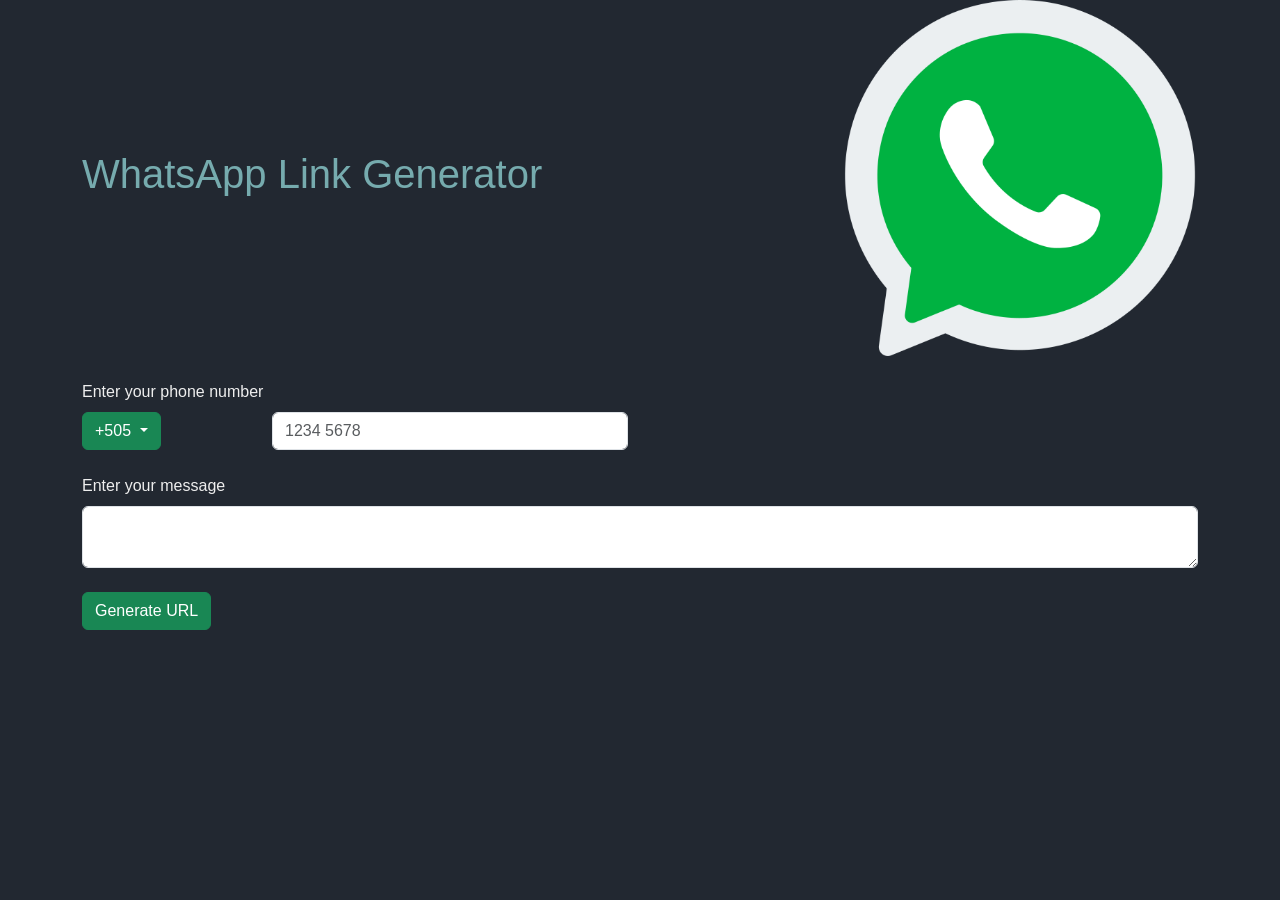
==== index.html @ 5546460e "First commit. Basic functionality added." ====
<!DOCTYPE html>
<html lang="en">

<head>
    <title>WhatsApp Link Generator</title>

    <meta name="viewport" content="width=device-width, initial-scale=1">
    <meta charset="utf-8">

    <link href="https://cdn.jsdelivr.net/npm/bootstrap@5.3.3/dist/css/bootstrap.min.css" rel="stylesheet"
        integrity="sha384-QWTKZyjpPEjISv5WaRU9OFeRpok6YctnYmDr5pNlyT2bRjXh0JMhjY6hW+ALEwIH" crossorigin="anonymous">
    <link rel="stylesheet" type="text/css" href="style.css">
</head>

<body>
    <div class="container">
        <div class="row align-items-center">
            <div class="col">
                <h1>WhatsApp Link Generator</h1>
            </div>
            <div class="col-4">
                <img src="./assets/whatsapp_logo.png" alt="WhatsApp Logo" class="img-fluid">
            </div>
        </div>
        <br>
        <div>
            <form id='form-generate-url'>
                <label for="input-phone-number" class="form-label">Enter your phone number</label>
                <br>
                <div class="row">
                    <div class="col-2">
                        <div class="dropdown">
                            <button id="dropdown-country-code" class="btn btn-success dropdown-toggle" type="button"
                                data-bs-toggle="dropdown" aria-expanded="false">
                                +505
                            </button>
                            <ul id="list-country-codes" class="dropdown-menu"></ul>
                        </div>
                    </div>
                    <div class="col-4">
                        <input id="input-phone-number" class="form-control" type="tel" placeholder="1234 5678"></input>
                    </div>
                </div>
                <br>
                <label for="input-message" class="form-label">Enter your message</label>
                <div class="row">
                    <div class="col">
                        <textarea id="input-message" class="form-control"></textarea>
                    </div>
                </div>
                <br>
                <input id="btn-generate-url" class="btn btn-success" type="submit" value="Generate URL"></input>
            </form>
            <br>
            <div id="error-message" class="alert alert-danger" role="alert">
                <h5>Error</h5>
                <p id="error-message-text"></p>
            </div>
            <div id="result-url" class="alert alert-success" role="alert">
                <h5>Generated URL</h5>
                <div class="container">
                    <div class="row">
                        <div class="col">
                            <a id="generated-url" href="#" target="_blank"></a>
                        </div>
                        <div class="col-2">
                            <button id="btn-copy-url" class="btn btn-success"><img src="assets/copy_icon.svg"
                                    alt="Copy" /> Copy</button>
                        </div>
                    </div>
                </div>
            </div>
            <br>
            <br>
        </div>
    </div>

    <script src="https://cdn.jsdelivr.net/npm/bootstrap@5.3.3/dist/js/bootstrap.bundle.min.js"
        integrity="sha384-YvpcrYf0tY3lHB60NNkmXc5s9fDVZLESaAA55NDzOxhy9GkcIdslK1eN7N6jIeHz"
        crossorigin="anonymous"></script>
    <script src="main.js"></script>
</body>

</html>
---- style.css ----
body {
    background-color: #222831;
    color: #EEEEEE;
    font-family: sans-serif;
}

h1 {
    color: #76ABAE;
}

textarea {
    resize: vertical;
}

#list-country-codes {
    max-height: 300px;
    overflow-y: scroll;
}

#error-message, #result-url {
    display: none;
}
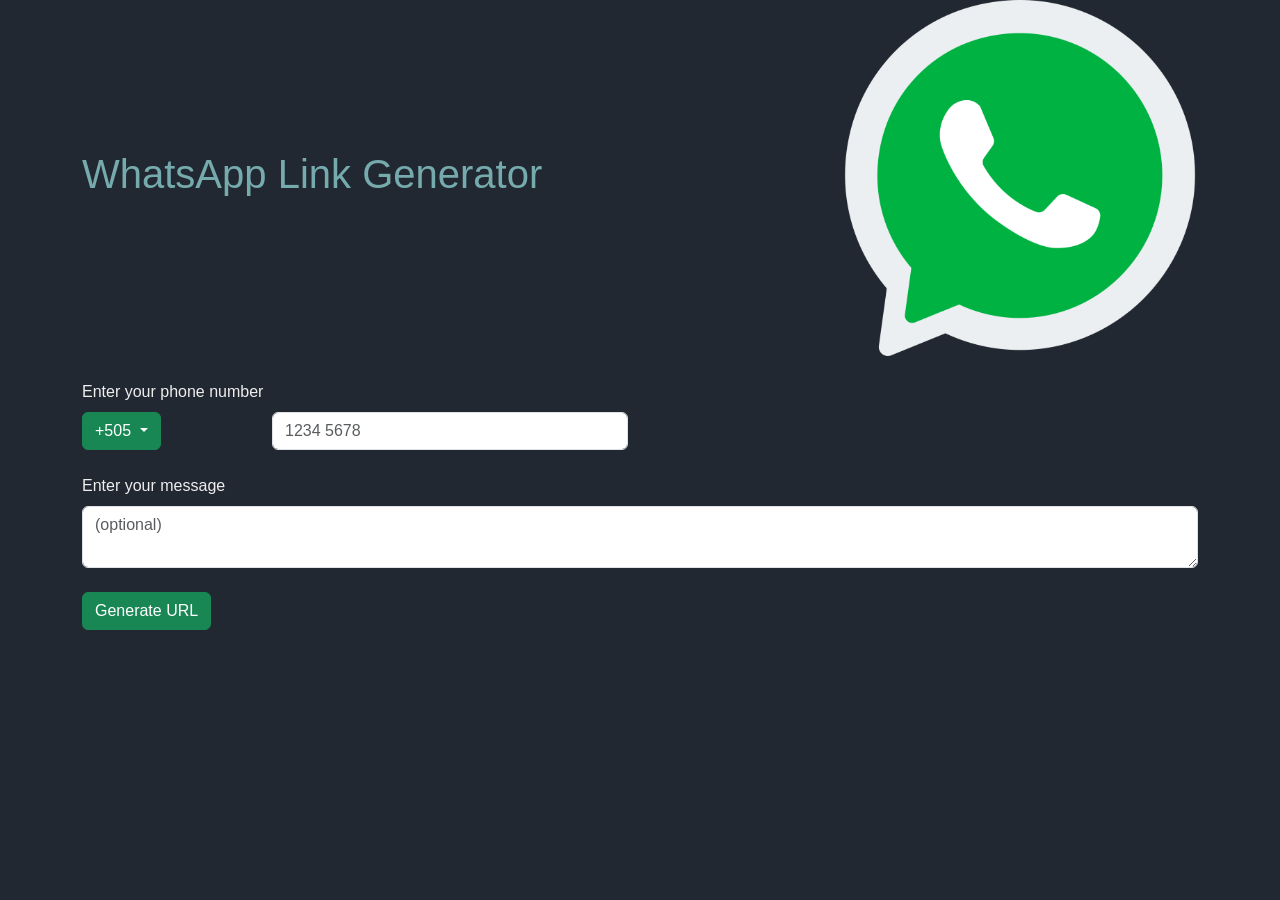
==== commit 032e7c9c: "feat: Added country code to URL" ====
--- a/index.html
+++ b/index.html
@@ -45,7 +45,7 @@
                 <label for="input-message" class="form-label">Enter your message</label>
                 <div class="row">
                     <div class="col">
-                        <textarea id="input-message" class="form-control"></textarea>
+                        <textarea id="input-message" class="form-control" placeholder="(optional)"></textarea>
                     </div>
                 </div>
                 <br>
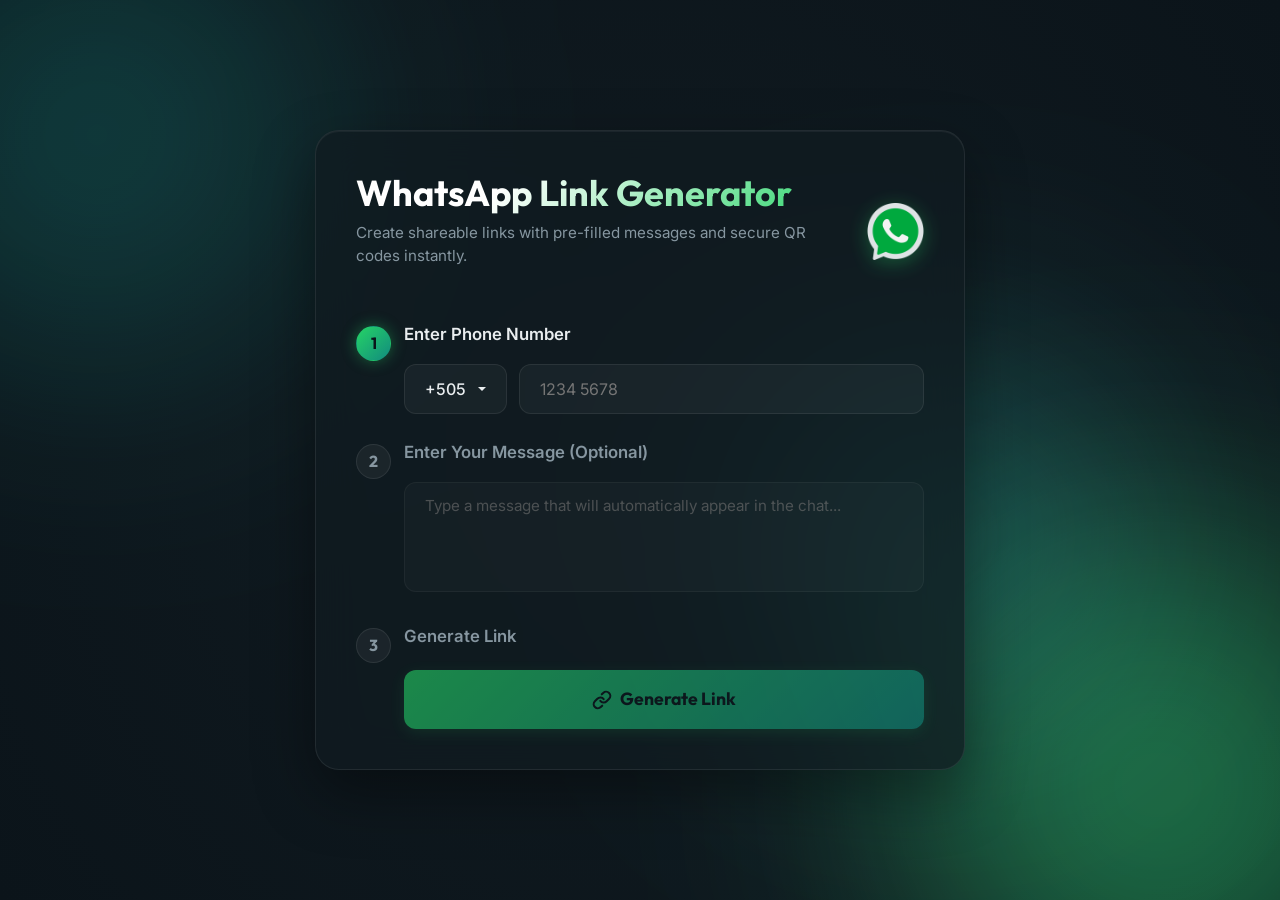
==== commit c1d6abd7: "feat: modernize UI with a step-based layout, animated background, and QR code generation functionali" ====
--- a/index.html
+++ b/index.html
@@ -6,6 +6,7 @@
 
     <meta name="viewport" content="width=device-width, initial-scale=1">
     <meta charset="utf-8">
+    <meta name="description" content="Generate short, shareable WhatsApp links instantly with prefilled custom messages and QR codes.">
 
     <link href="https://cdn.jsdelivr.net/npm/bootstrap@5.3.3/dist/css/bootstrap.min.css" rel="stylesheet"
         integrity="sha384-QWTKZyjpPEjISv5WaRU9OFeRpok6YctnYmDr5pNlyT2bRjXh0JMhjY6hW+ALEwIH" crossorigin="anonymous">
@@ -13,67 +14,121 @@
 </head>
 
 <body>
-    <div class="container">
-        <div class="row align-items-center">
-            <div class="col">
-                <h1>WhatsApp Link Generator</h1>
+    <!-- Animated Blurred Background -->
+    <div class="bg-animation">
+        <div class="blob blob-1"></div>
+        <div class="blob blob-2"></div>
+        <div class="blob blob-3"></div>
+    </div>
+
+    <!-- Main Container Card -->
+    <main class="glass-card">
+        <header class="text-center text-sm-start d-flex flex-column flex-sm-row align-items-center gap-3 mb-4">
+            <div class="flex-grow-1">
+                <h1 class="app-title">WhatsApp Link Generator</h1>
+                <p class="app-subtitle">Create shareable links with pre-filled messages and secure QR codes instantly.</p>
             </div>
-            <div class="col-4">
-                <img src="./assets/whatsapp_logo.png" alt="WhatsApp Logo" class="img-fluid">
+            <div class="logo-wrapper" style="width: 65px; height: 65px; opacity: 0.95;">
+                <img src="./assets/whatsapp_logo.png" alt="WhatsApp" class="img-fluid" style="filter: drop-shadow(0 4px 10px rgba(37, 211, 102, 0.35));">
             </div>
-        </div>
-        <br>
-        <div>
-            <form id='form-generate-url'>
-                <label for="input-phone-number" class="form-label">Enter your phone number</label>
-                <br>
-                <div class="row">
-                    <div class="col-2">
+        </header>
+
+        <form id="form-generate-url" class="stepper-container" autocomplete="off">
+            <!-- STEP 1: Phone Number -->
+            <section class="step-card active" id="step-card-phone">
+                <div class="step-badge">1</div>
+                <div class="step-header">
+                    <h2 class="step-title">Enter Phone Number</h2>
+                </div>
+                <div class="step-content">
+                    <div class="custom-input-group">
                         <div class="dropdown">
-                            <button id="dropdown-country-code" class="btn btn-success dropdown-toggle" type="button"
-                                data-bs-toggle="dropdown" aria-expanded="false">
+                            <button id="dropdown-country-code" class="dropdown-country-btn dropdown-toggle" type="button"
+                                data-bs-toggle="dropdown" aria-expanded="false" data-bs-auto-close="outside">
                                 +505
                             </button>
-                            <ul id="list-country-codes" class="dropdown-menu"></ul>
+                            <div class="dropdown-menu dropdown-menu-custom">
+                                <div class="dropdown-search-wrapper">
+                                    <input type="text" id="search-country-code" class="dropdown-search-input" placeholder="Search country or code..." autofocus>
+                                </div>
+                                <div id="list-country-codes">
+                                    <!-- Dynamic country items injected here -->
+                                </div>
+                            </div>
                         </div>
-                    </div>
-                    <div class="col-4">
-                        <input id="input-phone-number" class="form-control" type="tel" placeholder="1234 5678"></input>
+                        <input id="input-phone-number" class="phone-control-input" type="tel" placeholder="1234 5678" required></input>
                     </div>
                 </div>
-                <br>
-                <label for="input-message" class="form-label">Enter your message</label>
-                <div class="row">
-                    <div class="col">
-                        <textarea id="input-message" class="form-control" placeholder="(optional)"></textarea>
+            </section>
+
+            <!-- STEP 2: Custom Message -->
+            <section class="step-card" id="step-card-message">
+                <div class="step-badge">2</div>
+                <div class="step-header">
+                    <h2 class="step-title">Enter Your Message (Optional)</h2>
+                </div>
+                <div class="step-content">
+                    <textarea id="input-message" class="message-control-textarea" placeholder="Type a message that will automatically appear in the chat..."></textarea>
+                </div>
+            </section>
+
+            <!-- STEP 3: Generate URL -->
+            <section class="step-card" id="step-card-generate">
+                <div class="step-badge">3</div>
+                <div class="step-header">
+                    <h2 class="step-title">Generate Link</h2>
+                </div>
+                <div class="step-content pt-1">
+                    <button id="btn-generate-url" class="btn-generate" type="submit">
+                        <svg width="20" height="20" viewBox="0 0 24 24" fill="none" stroke="currentColor" stroke-width="2.5" stroke-linecap="round" stroke-linejoin="round"><path d="M10 13a5 5 0 0 0 7.54.54l3-3a5 5 0 0 0-7.07-7.07l-1.72 1.71"></path><path d="M14 11a5 5 0 0 0-7.54-.54l-3 3a5 5 0 0 0 7.07 7.07l1.71-1.71"></path></svg>
+                        Generate Link
+                    </button>
+                </div>
+            </section>
+
+            <!-- Error Dialog box -->
+            <div id="error-message" class="error-alert-box" role="alert">
+                <div class="error-alert-title">
+                    <svg width="18" height="18" viewBox="0 0 24 24" fill="none" stroke="currentColor" stroke-width="2.5" stroke-linecap="round" stroke-linejoin="round"><circle cx="12" cy="12" r="10"></circle><line x1="12" y1="8" x2="12" y2="12"></line><line x1="12" y1="16" x2="12.01" y2="16"></line></svg>
+                    Error
+                </div>
+                <p id="error-message-text" class="m-0"></p>
+            </div>
+
+            <!-- STEP 4: Dynamic Results Screen -->
+            <section id="result-url" class="result-section">
+                <div class="result-card-header">
+                    <svg width="22" height="22" viewBox="0 0 24 24" fill="none" stroke="var(--wa-green)" stroke-width="2.5" stroke-linecap="round" stroke-linejoin="round"><path d="M22 11.08V12a10 10 0 1 1-5.93-9.14"></path><polyline points="22 4 12 14.01 9 11.01"></polyline></svg>
+                    <h2 class="result-title">Generated WhatsApp Link</h2>
+                </div>
+                
+                <div class="result-link-box">
+                    <a id="generated-url" class="result-link-display" href="#" target="_blank"></a>
+                    <button type="button" id="btn-copy-url" class="btn-action-copy">
+                        <svg width="15" height="15" viewBox="0 0 24 24" fill="none" stroke="currentColor" stroke-width="2.5" stroke-linecap="round" stroke-linejoin="round"><rect x="9" y="9" width="13" height="13" rx="2" ry="2"></rect><path d="M5 15H4a2 2 0 0 1-2-2V4a2 2 0 0 1 2-2h9a2 2 0 0 1 2 2v1"></path></svg>
+                        Copy
+                    </button>
+                </div>
+
+                <div class="result-actions-grid">
+                    <div class="result-main-actions">
+                        <a id="btn-test-url" href="#" target="_blank" class="btn-action-secondary">
+                            <svg width="18" height="18" viewBox="0 0 24 24" fill="none" stroke="currentColor" stroke-width="2" stroke-linecap="round" stroke-linejoin="round"><path d="M18 13v6a2 2 0 0 1-2 2H5a2 2 0 0 1-2-2V8a2 2 0 0 1 2-2h6"></path><polyline points="15 3 21 3 21 9"></polyline><line x1="10" y1="14" x2="21" y2="3"></line></svg>
+                            Open in WhatsApp
+                        </a>
+                    </div>
+                    
+                    <div class="qr-container">
+                        <img id="qr-code-img" class="qr-code-img" src="" alt="QR Code Link">
+                        <button type="button" id="btn-download-qr" class="btn-download-qr">
+                            <svg width="14" height="14" viewBox="0 0 24 24" fill="none" stroke="currentColor" stroke-width="2.5" stroke-linecap="round" stroke-linejoin="round"><path d="M21 15v4a2 2 0 0 1-2 2H5a2 2 0 0 1-2-2v-4"></path><polyline points="7 10 12 15 17 10"></polyline><line x1="12" y1="15" x2="12" y2="3"></line></svg>
+                            Download QR
+                        </button>
                     </div>
                 </div>
-                <br>
-                <input id="btn-generate-url" class="btn btn-success" type="submit" value="Generate URL"></input>
-            </form>
-            <br>
-            <div id="error-message" class="alert alert-danger" role="alert">
-                <h5>Error</h5>
-                <p id="error-message-text"></p>
-            </div>
-            <div id="result-url" class="alert alert-success" role="alert">
-                <h5>Generated URL</h5>
-                <div class="container">
-                    <div class="row">
-                        <div class="col">
-                            <a id="generated-url" href="#" target="_blank"></a>
-                        </div>
-                        <div class="col-2">
-                            <button id="btn-copy-url" class="btn btn-success"><img src="assets/copy_icon.svg"
-                                    alt="Copy" /> Copy</button>
-                        </div>
-                    </div>
-                </div>
-            </div>
-            <br>
-            <br>
-        </div>
-    </div>
+            </section>
+        </form>
+    </main>
 
     <script src="https://cdn.jsdelivr.net/npm/bootstrap@5.3.3/dist/js/bootstrap.bundle.min.js"
         integrity="sha384-YvpcrYf0tY3lHB60NNkmXc5s9fDVZLESaAA55NDzOxhy9GkcIdslK1eN7N6jIeHz"
--- a/style.css
+++ b/style.css
@@ -1,22 +1,563 @@
+@import url('https://fonts.googleapis.com/css2?family=Inter:wght@300;400;500;600;700&family=Outfit:wght@400;600;700;800&display=swap');
+
+:root {
+    --bg-dark: #0c1317;
+    --card-bg: rgba(17, 27, 33, 0.75);
+    --card-border: rgba(255, 255, 255, 0.08);
+    --wa-green: #25d366;
+    --wa-teal: #075e54;
+    --wa-light-teal: #128c7e;
+    --accent-blue: #34b7f1;
+    --text-primary: #e9edef;
+    --text-secondary: #8696a0;
+    --text-muted: #667781;
+    --radius-xl: 24px;
+    --radius-lg: 16px;
+    --radius-md: 12px;
+    --shadow-soft: 0 12px 24px rgba(0, 0, 0, 0.25);
+    --shadow-glow: 0 0 20px rgba(37, 211, 102, 0.15);
+    --transition-smooth: all 0.3s cubic-bezier(0.4, 0, 0.2, 1);
+}
+
+* {
+    box-sizing: border-box;
+    margin: 0;
+    padding: 0;
+}
+
 body {
-    background-color: #222831;
-    color: #EEEEEE;
-    font-family: sans-serif;
-}
-
-h1 {
-    color: #76ABAE;
-}
-
-textarea {
-    resize: vertical;
-}
-
-#list-country-codes {
+    background-color: var(--bg-dark);
+    color: var(--text-primary);
+    font-family: 'Inter', sans-serif;
+    min-height: 100vh;
+    display: flex;
+    align-items: center;
+    justify-content: center;
+    overflow-x: hidden;
+    position: relative;
+    padding: 2rem 1rem;
+}
+
+/* --- Animated Background Blobs --- */
+.bg-animation {
+    position: fixed;
+    top: 0;
+    left: 0;
+    width: 100vw;
+    height: 100vh;
+    z-index: -1;
+    overflow: hidden;
+    pointer-events: none;
+    background: radial-gradient(circle at 50% 50%, #111b21 0%, #0b141a 100%);
+}
+
+.blob {
+    position: absolute;
+    border-radius: 50%;
+    filter: blur(120px);
+    opacity: 0.45;
+    mix-blend-mode: screen;
+    animation: moveBlob 25s infinite alternate ease-in-out;
+}
+
+.blob-1 {
+    width: 450px;
+    height: 450px;
+    background: var(--wa-teal);
+    top: -10%;
+    left: -10%;
+    animation-duration: 20s;
+}
+
+.blob-2 {
+    width: 500px;
+    height: 500px;
+    background: var(--wa-green);
+    bottom: -15%;
+    right: -10%;
+    animation-duration: 28s;
+}
+
+.blob-3 {
+    width: 350px;
+    height: 350px;
+    background: var(--wa-light-teal);
+    top: 40%;
+    left: 60%;
+    animation-duration: 22s;
+}
+
+@keyframes moveBlob {
+    0% {
+        transform: translate(0, 0) scale(1) rotate(0deg);
+    }
+    33% {
+        transform: translate(100px, 80px) scale(1.15) rotate(120deg);
+    }
+    66% {
+        transform: translate(-50px, 120px) scale(0.9) rotate(240deg);
+    }
+    100% {
+        transform: translate(20px, -40px) scale(1.05) rotate(360deg);
+    }
+}
+
+/* --- Glassmorphism Main Card --- */
+.glass-card {
+    background: var(--card-bg);
+    border: 1px solid var(--card-border);
+    backdrop-filter: blur(20px);
+    -webkit-backdrop-filter: blur(20px);
+    border-radius: var(--radius-xl);
+    padding: 2.5rem;
+    width: 100%;
+    max-width: 650px;
+    box-shadow: 0 24px 60px rgba(0, 0, 0, 0.4), inset 0 1px 0 rgba(255, 255, 255, 0.05);
+    z-index: 10;
+}
+
+.app-title {
+    font-family: 'Outfit', sans-serif;
+    font-weight: 700;
+    font-size: 2.25rem;
+    background: linear-gradient(135deg, #ffffff 30%, var(--wa-green) 100%);
+    -webkit-background-clip: text;
+    -webkit-text-fill-color: transparent;
+    margin-bottom: 0.5rem;
+}
+
+.app-subtitle {
+    color: var(--text-secondary);
+    font-size: 0.95rem;
+    margin-bottom: 2rem;
+    line-height: 1.5;
+}
+
+/* --- Stepper Flow --- */
+.stepper-container {
+    display: flex;
+    flex-direction: column;
+    gap: 1.75rem;
+}
+
+.step-card {
+    position: relative;
+    padding-left: 3rem;
+    transition: var(--transition-smooth);
+}
+
+.step-header {
+    display: flex;
+    align-items: center;
+    margin-bottom: 0.75rem;
+}
+
+.step-badge {
+    position: absolute;
+    left: 0;
+    top: 0.1rem;
+    width: 2.2rem;
+    height: 2.2rem;
+    border-radius: 50%;
+    background: rgba(255, 255, 255, 0.05);
+    border: 1px solid var(--card-border);
+    color: var(--text-secondary);
+    display: flex;
+    align-items: center;
+    justify-content: center;
+    font-weight: 700;
+    font-family: 'Outfit', sans-serif;
+    font-size: 1rem;
+    transition: var(--transition-smooth);
+}
+
+.step-card.active .step-badge {
+    background: linear-gradient(135deg, var(--wa-green) 0%, var(--wa-light-teal) 100%);
+    border-color: transparent;
+    color: #0b141a;
+    box-shadow: 0 0 15px rgba(37, 211, 102, 0.4);
+}
+
+.step-title {
+    font-size: 1.05rem;
+    font-weight: 600;
+    color: var(--text-secondary);
+    transition: var(--transition-smooth);
+}
+
+.step-card.active .step-title {
+    color: var(--text-primary);
+}
+
+.step-content {
+    opacity: 0.6;
+    transition: var(--transition-smooth);
+}
+
+.step-card.active .step-content {
+    opacity: 1;
+}
+
+/* --- Custom Inputs & Controls --- */
+.custom-input-group {
+    display: flex;
+    gap: 0.75rem;
+}
+
+.dropdown-country-btn {
+    background: rgba(255, 255, 255, 0.04);
+    border: 1px solid var(--card-border);
+    color: var(--text-primary);
+    border-radius: var(--radius-md);
+    padding: 0.75rem 1.25rem;
+    font-weight: 500;
+    display: flex;
+    align-items: center;
+    gap: 0.5rem;
+    transition: var(--transition-smooth);
+}
+
+.dropdown-country-btn:hover, .dropdown-country-btn:focus {
+    background: rgba(255, 255, 255, 0.08);
+    border-color: rgba(255, 255, 255, 0.2);
+    color: var(--text-primary);
+}
+
+/* Search Box in Dropdown */
+.dropdown-search-wrapper {
+    padding: 0.75rem;
+    border-bottom: 1px solid var(--card-border);
+}
+
+.dropdown-search-input {
+    background: rgba(11, 20, 26, 0.7);
+    border: 1px solid var(--card-border);
+    color: var(--text-primary);
+    border-radius: 8px;
+    padding: 0.5rem 0.75rem;
+    font-size: 0.85rem;
+    width: 100%;
+}
+
+.dropdown-search-input:focus {
+    outline: none;
+    border-color: var(--wa-green);
+    background: rgba(11, 20, 26, 0.9);
+}
+
+.dropdown-menu-custom {
+    background: #111b21 !important;
+    border: 1px solid var(--card-border) !important;
+    border-radius: var(--radius-md) !important;
+    box-shadow: 0 10px 25px rgba(0,0,0,0.5);
     max-height: 300px;
-    overflow-y: scroll;
-}
-
-#error-message, #result-url {
+    overflow-y: auto;
+    width: 320px;
+}
+
+/* Dropdown list item style */
+.country-item {
+    display: flex;
+    align-items: center;
+    padding: 0.6rem 1rem;
+    color: var(--text-primary) !important;
+    cursor: pointer;
+    font-size: 0.9rem;
+    transition: background 0.2s ease;
+}
+
+.country-item:hover {
+    background: rgba(255, 255, 255, 0.05);
+}
+
+.country-code-val {
+    font-weight: 600;
+    color: var(--wa-green);
+    margin-right: 0.75rem;
+    min-width: 50px;
+}
+
+.country-name-val {
+    color: var(--text-secondary);
+    white-space: nowrap;
+    overflow: hidden;
+    text-overflow: ellipsis;
+}
+
+.phone-control-input {
+    flex: 1;
+    background: rgba(255, 255, 255, 0.04);
+    border: 1px solid var(--card-border);
+    color: var(--text-primary);
+    border-radius: var(--radius-md);
+    padding: 0.75rem 1.25rem;
+    font-size: 1rem;
+    transition: var(--transition-smooth);
+}
+
+.phone-control-input:focus {
+    outline: none;
+    background: rgba(255, 255, 255, 0.07);
+    border-color: var(--wa-green);
+    box-shadow: 0 0 10px rgba(37, 211, 102, 0.15);
+}
+
+.message-control-textarea {
+    width: 100%;
+    height: 110px;
+    background: rgba(255, 255, 255, 0.04);
+    border: 1px solid var(--card-border);
+    color: var(--text-primary);
+    border-radius: var(--radius-md);
+    padding: 0.75rem 1.25rem;
+    font-size: 0.95rem;
+    resize: none;
+    transition: var(--transition-smooth);
+}
+
+.message-control-textarea:focus {
+    outline: none;
+    background: rgba(255, 255, 255, 0.07);
+    border-color: var(--wa-green);
+    box-shadow: 0 0 10px rgba(37, 211, 102, 0.15);
+}
+
+/* Custom Scrollbar */
+.dropdown-menu-custom::-webkit-scrollbar {
+    width: 6px;
+}
+.dropdown-menu-custom::-webkit-scrollbar-track {
+    background: transparent;
+}
+.dropdown-menu-custom::-webkit-scrollbar-thumb {
+    background: rgba(255, 255, 255, 0.15);
+    border-radius: 3px;
+}
+.dropdown-menu-custom::-webkit-scrollbar-thumb:hover {
+    background: rgba(255, 255, 255, 0.3);
+}
+
+/* --- Generate Button --- */
+.btn-generate {
+    width: 100%;
+    background: linear-gradient(135deg, var(--wa-green) 0%, var(--wa-light-teal) 100%);
+    color: #0b141a;
+    font-weight: 700;
+    font-family: 'Outfit', sans-serif;
+    font-size: 1.1rem;
+    border: none;
+    border-radius: var(--radius-md);
+    padding: 1rem;
+    cursor: pointer;
+    transition: var(--transition-smooth);
+    box-shadow: 0 4px 15px rgba(37, 211, 102, 0.2);
+    display: flex;
+    align-items: center;
+    justify-content: center;
+    gap: 0.5rem;
+}
+
+.btn-generate:hover {
+    transform: translateY(-2px);
+    box-shadow: 0 8px 25px rgba(37, 211, 102, 0.35);
+    filter: brightness(1.05);
+}
+
+.btn-generate:active {
+    transform: translateY(1px);
+}
+
+/* --- Results / Error Sections --- */
+.result-section {
     display: none;
-}
+    background: rgba(255, 255, 255, 0.02);
+    border: 1px solid var(--card-border);
+    border-radius: var(--radius-lg);
+    padding: 1.5rem;
+    margin-top: 1.5rem;
+    animation: slideUp 0.4s cubic-bezier(0.4, 0, 0.2, 1) forwards;
+}
+
+.result-card-header {
+    display: flex;
+    align-items: center;
+    gap: 0.5rem;
+    margin-bottom: 1rem;
+}
+
+.result-title {
+    font-size: 1rem;
+    font-weight: 600;
+    color: var(--text-primary);
+}
+
+.result-link-box {
+    display: flex;
+    background: rgba(11, 20, 26, 0.8);
+    border: 1px solid var(--card-border);
+    border-radius: var(--radius-md);
+    overflow: hidden;
+    margin-bottom: 1.25rem;
+    align-items: center;
+    padding-right: 0.5rem;
+}
+
+.result-link-display {
+    flex: 1;
+    color: var(--wa-green);
+    padding: 0.8rem 1rem;
+    font-size: 0.9rem;
+    overflow-x: auto;
+    white-space: nowrap;
+    text-decoration: none;
+    font-weight: 500;
+}
+
+.result-link-display::-webkit-scrollbar {
+    height: 4px;
+}
+.result-link-display::-webkit-scrollbar-thumb {
+    background: rgba(255, 255, 255, 0.1);
+    border-radius: 2px;
+}
+
+.btn-action-copy {
+    background: var(--wa-green);
+    border: none;
+    color: #0b141a;
+    font-weight: 600;
+    font-size: 0.85rem;
+    padding: 0.5rem 1rem;
+    border-radius: 8px;
+    display: flex;
+    align-items: center;
+    gap: 0.35rem;
+    cursor: pointer;
+    transition: var(--transition-smooth);
+}
+
+.btn-action-copy:hover {
+    background: #3cf37e;
+    box-shadow: 0 0 10px rgba(37, 211, 102, 0.25);
+}
+
+.btn-action-copy.copied {
+    background: var(--accent-blue);
+    color: #0c1317;
+}
+
+/* Action Rows (Test Link & QR Code) */
+.result-actions-grid {
+    display: grid;
+    grid-template-columns: 1fr;
+    gap: 1.5rem;
+}
+
+@media (min-width: 500px) {
+    .result-actions-grid {
+        grid-template-columns: 1fr auto;
+    }
+}
+
+.qr-container {
+    background: #ffffff;
+    padding: 1rem;
+    border-radius: var(--radius-md);
+    display: flex;
+    flex-direction: column;
+    align-items: center;
+    gap: 0.75rem;
+    box-shadow: var(--shadow-soft);
+    align-self: center;
+}
+
+.qr-code-img {
+    width: 140px;
+    height: 140px;
+}
+
+.btn-download-qr {
+    background: rgba(11, 20, 26, 0.9);
+    color: var(--text-primary);
+    border: 1px solid var(--card-border);
+    font-size: 0.8rem;
+    padding: 0.4rem 0.8rem;
+    border-radius: 6px;
+    cursor: pointer;
+    width: 100%;
+    text-align: center;
+    font-weight: 500;
+    transition: var(--transition-smooth);
+    display: flex;
+    align-items: center;
+    justify-content: center;
+    gap: 0.3rem;
+}
+
+.btn-download-qr:hover {
+    background: #1f2c34;
+    border-color: var(--text-secondary);
+}
+
+.result-main-actions {
+    display: flex;
+    flex-direction: column;
+    justify-content: center;
+    gap: 0.75rem;
+}
+
+.btn-action-secondary {
+    background: rgba(255, 255, 255, 0.04);
+    border: 1px solid var(--card-border);
+    color: var(--text-primary);
+    border-radius: var(--radius-md);
+    padding: 0.8rem 1.25rem;
+    font-size: 0.95rem;
+    font-weight: 600;
+    cursor: pointer;
+    transition: var(--transition-smooth);
+    display: flex;
+    align-items: center;
+    justify-content: center;
+    gap: 0.5rem;
+    text-decoration: none;
+}
+
+.btn-action-secondary:hover {
+    background: rgba(255, 255, 255, 0.08);
+    border-color: rgba(255, 255, 255, 0.15);
+    color: var(--text-primary);
+}
+
+/* Error Alert Visuals */
+.error-alert-box {
+    display: none;
+    background: rgba(234, 84, 85, 0.1);
+    border: 1px solid rgba(234, 84, 85, 0.25);
+    border-radius: var(--radius-md);
+    padding: 1rem 1.25rem;
+    margin-top: 1.5rem;
+    color: #ff9f9f;
+    font-size: 0.9rem;
+    animation: slideUp 0.3s cubic-bezier(0.4, 0, 0.2, 1) forwards;
+}
+
+.error-alert-title {
+    font-weight: 600;
+    margin-bottom: 0.25rem;
+    color: #ea5455;
+    display: flex;
+    align-items: center;
+    gap: 0.4rem;
+}
+
+@keyframes slideUp {
+    from {
+        opacity: 0;
+        transform: translateY(15px);
+    }
+    to {
+        opacity: 1;
+        transform: translateY(0);
+    }
+}
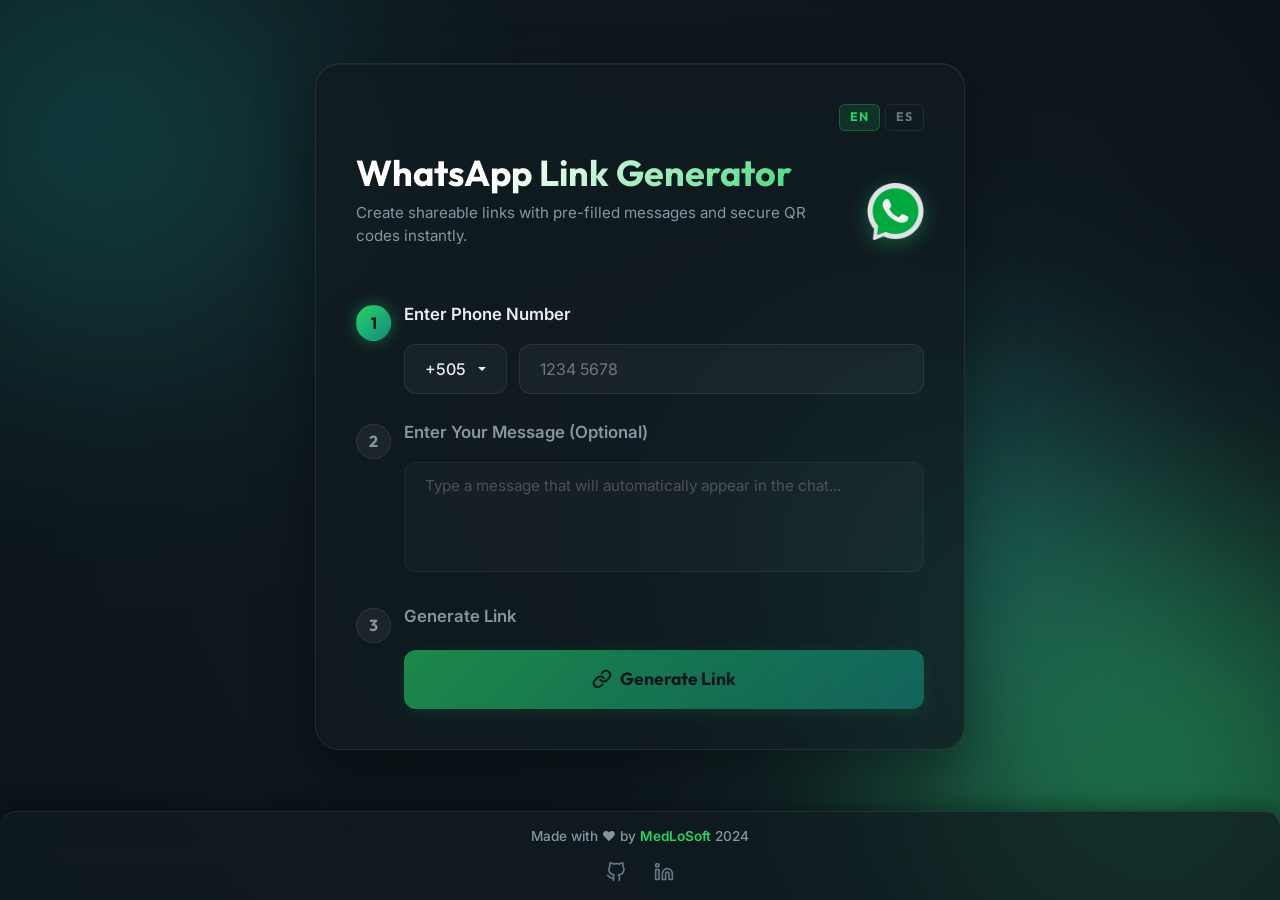
==== commit 2b39ee71: "feat: implement i18n support, add Spanish localization, and enhance UI layout with footer and mobile" ====
--- a/index.html
+++ b/index.html
@@ -2,11 +2,51 @@
 <html lang="en">
 
 <head>
-    <title>WhatsApp Link Generator</title>
+    <title>Free WhatsApp Link Generator with QR Code | MedLoSoft</title>
 
     <meta name="viewport" content="width=device-width, initial-scale=1">
     <meta charset="utf-8">
-    <meta name="description" content="Generate short, shareable WhatsApp links instantly with prefilled custom messages and QR codes.">
+    <meta name="description"
+        content="Generate free, custom, shareable WhatsApp chat links with prefilled messages and download custom QR codes instantly. Perfect tool for business & chat sharing.">
+    <meta name="keywords"
+        content="whatsapp, link, qr, generator, whatsapp link, wa.me link, chat link, whatsapp qr code, free whatsapp link generator, create whatsapp link">
+    <meta name="author" content="MedLoSoft">
+
+    <!-- Open Graph Metadata for Social Media -->
+    <meta property="og:title" content="Free WhatsApp Link & QR Code Generator">
+    <meta property="og:description"
+        content="Create short, shareable WhatsApp links with custom messages and QR codes instantly. Free to use with no ads.">
+    <meta property="og:type" content="website">
+    <meta property="og:image" content="./assets/whatsapp_logo.png">
+
+    <!-- Twitter Card Metadata -->
+    <meta name="twitter:card" content="summary">
+    <meta name="twitter:title" content="Free WhatsApp Link & QR Code Generator">
+    <meta name="twitter:description" content="Generate WhatsApp chat links and QR codes instantly.">
+
+    <!-- JSON-LD Structured Data Schema for SEO -->
+    <script type="application/ld+json">
+    {
+      "@context": "https://schema.org",
+      "@type": "WebApplication",
+      "name": "WhatsApp Link Generator",
+      "url": "https://romedlo.github.io/wa-link-generator/",
+      "description": "Generate free shareable WhatsApp chat links with custom prefilled messages and download QR codes.",
+      "applicationCategory": "UtilityApplication",
+      "operatingSystem": "All",
+      "browserRequirements": "Requires HTML5 compatible browser",
+      "author": {
+        "@type": "Organization",
+        "name": "MedLoSoft"
+      }
+    }
+    </script>
+
+    <!-- Canonical & Hreflang for multilingual SEO -->
+    <link rel="canonical" href="https://romedlo.github.io/wa-link-generator/">
+    <link rel="alternate" hreflang="en" href="https://romedlo.github.io/wa-link-generator/">
+    <link rel="alternate" hreflang="es" href="https://romedlo.github.io/wa-link-generator/es/">
+    <link rel="alternate" hreflang="x-default" href="https://romedlo.github.io/wa-link-generator/">
 
     <link href="https://cdn.jsdelivr.net/npm/bootstrap@5.3.3/dist/css/bootstrap.min.css" rel="stylesheet"
         integrity="sha384-QWTKZyjpPEjISv5WaRU9OFeRpok6YctnYmDr5pNlyT2bRjXh0JMhjY6hW+ALEwIH" crossorigin="anonymous">
@@ -23,13 +63,21 @@
 
     <!-- Main Container Card -->
     <main class="glass-card">
+        <!-- Language Switcher -->
+        <nav class="lang-switcher" aria-label="Language selector">
+            <span class="lang-btn lang-active" aria-current="true">EN</span>
+            <a href="./es/" class="lang-btn" hreflang="es" lang="es">ES</a>
+        </nav>
+
         <header class="text-center text-sm-start d-flex flex-column flex-sm-row align-items-center gap-3 mb-4">
             <div class="flex-grow-1">
                 <h1 class="app-title">WhatsApp Link Generator</h1>
-                <p class="app-subtitle">Create shareable links with pre-filled messages and secure QR codes instantly.</p>
+                <p class="app-subtitle">Create shareable links with pre-filled messages and secure QR codes
+                    instantly.</p>
             </div>
             <div class="logo-wrapper" style="width: 65px; height: 65px; opacity: 0.95;">
-                <img src="./assets/whatsapp_logo.png" alt="WhatsApp" class="img-fluid" style="filter: drop-shadow(0 4px 10px rgba(37, 211, 102, 0.35));">
+                <img src="./assets/whatsapp_logo.png" alt="WhatsApp" class="img-fluid"
+                    style="filter: drop-shadow(0 4px 10px rgba(37, 211, 102, 0.35));">
             </div>
         </header>
 
@@ -43,20 +91,23 @@
                 <div class="step-content">
                     <div class="custom-input-group">
                         <div class="dropdown">
-                            <button id="dropdown-country-code" class="dropdown-country-btn dropdown-toggle" type="button"
-                                data-bs-toggle="dropdown" aria-expanded="false" data-bs-auto-close="outside">
+                            <button id="dropdown-country-code" class="dropdown-country-btn dropdown-toggle"
+                                type="button" data-bs-toggle="dropdown" aria-expanded="false"
+                                data-bs-auto-close="outside">
                                 +505
                             </button>
                             <div class="dropdown-menu dropdown-menu-custom">
                                 <div class="dropdown-search-wrapper">
-                                    <input type="text" id="search-country-code" class="dropdown-search-input" placeholder="Search country or code..." autofocus>
+                                    <input type="text" id="search-country-code" class="dropdown-search-input"
+                                        placeholder="Search country or code..." autofocus>
                                 </div>
                                 <div id="list-country-codes">
                                     <!-- Dynamic country items injected here -->
                                 </div>
                             </div>
                         </div>
-                        <input id="input-phone-number" class="phone-control-input" type="tel" placeholder="1234 5678" required></input>
+                        <input id="input-phone-number" class="phone-control-input" type="tel" placeholder="1234 5678"
+                            required></input>
                     </div>
                 </div>
             </section>
@@ -68,7 +119,8 @@
                     <h2 class="step-title">Enter Your Message (Optional)</h2>
                 </div>
                 <div class="step-content">
-                    <textarea id="input-message" class="message-control-textarea" placeholder="Type a message that will automatically appear in the chat..."></textarea>
+                    <textarea id="input-message" class="message-control-textarea"
+                        placeholder="Type a message that will automatically appear in the chat..."></textarea>
                 </div>
             </section>
 
@@ -80,7 +132,11 @@
                 </div>
                 <div class="step-content pt-1">
                     <button id="btn-generate-url" class="btn-generate" type="submit">
-                        <svg width="20" height="20" viewBox="0 0 24 24" fill="none" stroke="currentColor" stroke-width="2.5" stroke-linecap="round" stroke-linejoin="round"><path d="M10 13a5 5 0 0 0 7.54.54l3-3a5 5 0 0 0-7.07-7.07l-1.72 1.71"></path><path d="M14 11a5 5 0 0 0-7.54-.54l-3 3a5 5 0 0 0 7.07 7.07l1.71-1.71"></path></svg>
+                        <svg width="20" height="20" viewBox="0 0 24 24" fill="none" stroke="currentColor"
+                            stroke-width="2.5" stroke-linecap="round" stroke-linejoin="round">
+                            <path d="M10 13a5 5 0 0 0 7.54.54l3-3a5 5 0 0 0-7.07-7.07l-1.72 1.71"></path>
+                            <path d="M14 11a5 5 0 0 0-7.54-.54l-3 3a5 5 0 0 0 7.07 7.07l1.71-1.71"></path>
+                        </svg>
                         Generate Link
                     </button>
                 </div>
@@ -89,7 +145,12 @@
             <!-- Error Dialog box -->
             <div id="error-message" class="error-alert-box" role="alert">
                 <div class="error-alert-title">
-                    <svg width="18" height="18" viewBox="0 0 24 24" fill="none" stroke="currentColor" stroke-width="2.5" stroke-linecap="round" stroke-linejoin="round"><circle cx="12" cy="12" r="10"></circle><line x1="12" y1="8" x2="12" y2="12"></line><line x1="12" y1="16" x2="12.01" y2="16"></line></svg>
+                    <svg width="18" height="18" viewBox="0 0 24 24" fill="none" stroke="currentColor" stroke-width="2.5"
+                        stroke-linecap="round" stroke-linejoin="round">
+                        <circle cx="12" cy="12" r="10"></circle>
+                        <line x1="12" y1="8" x2="12" y2="12"></line>
+                        <line x1="12" y1="16" x2="12.01" y2="16"></line>
+                    </svg>
                     Error
                 </div>
                 <p id="error-message-text" class="m-0"></p>
@@ -98,14 +159,22 @@
             <!-- STEP 4: Dynamic Results Screen -->
             <section id="result-url" class="result-section">
                 <div class="result-card-header">
-                    <svg width="22" height="22" viewBox="0 0 24 24" fill="none" stroke="var(--wa-green)" stroke-width="2.5" stroke-linecap="round" stroke-linejoin="round"><path d="M22 11.08V12a10 10 0 1 1-5.93-9.14"></path><polyline points="22 4 12 14.01 9 11.01"></polyline></svg>
+                    <svg width="22" height="22" viewBox="0 0 24 24" fill="none" stroke="var(--wa-green)"
+                        stroke-width="2.5" stroke-linecap="round" stroke-linejoin="round">
+                        <path d="M22 11.08V12a10 10 0 1 1-5.93-9.14"></path>
+                        <polyline points="22 4 12 14.01 9 11.01"></polyline>
+                    </svg>
                     <h2 class="result-title">Generated WhatsApp Link</h2>
                 </div>
-                
+
                 <div class="result-link-box">
                     <a id="generated-url" class="result-link-display" href="#" target="_blank"></a>
                     <button type="button" id="btn-copy-url" class="btn-action-copy">
-                        <svg width="15" height="15" viewBox="0 0 24 24" fill="none" stroke="currentColor" stroke-width="2.5" stroke-linecap="round" stroke-linejoin="round"><rect x="9" y="9" width="13" height="13" rx="2" ry="2"></rect><path d="M5 15H4a2 2 0 0 1-2-2V4a2 2 0 0 1 2-2h9a2 2 0 0 1 2 2v1"></path></svg>
+                        <svg width="15" height="15" viewBox="0 0 24 24" fill="none" stroke="currentColor"
+                            stroke-width="2.5" stroke-linecap="round" stroke-linejoin="round">
+                            <rect x="9" y="9" width="13" height="13" rx="2" ry="2"></rect>
+                            <path d="M5 15H4a2 2 0 0 1-2-2V4a2 2 0 0 1 2-2h9a2 2 0 0 1 2 2v1"></path>
+                        </svg>
                         Copy
                     </button>
                 </div>
@@ -113,15 +182,25 @@
                 <div class="result-actions-grid">
                     <div class="result-main-actions">
                         <a id="btn-test-url" href="#" target="_blank" class="btn-action-secondary">
-                            <svg width="18" height="18" viewBox="0 0 24 24" fill="none" stroke="currentColor" stroke-width="2" stroke-linecap="round" stroke-linejoin="round"><path d="M18 13v6a2 2 0 0 1-2 2H5a2 2 0 0 1-2-2V8a2 2 0 0 1 2-2h6"></path><polyline points="15 3 21 3 21 9"></polyline><line x1="10" y1="14" x2="21" y2="3"></line></svg>
+                            <svg width="18" height="18" viewBox="0 0 24 24" fill="none" stroke="currentColor"
+                                stroke-width="2" stroke-linecap="round" stroke-linejoin="round">
+                                <path d="M18 13v6a2 2 0 0 1-2 2H5a2 2 0 0 1-2-2V8a2 2 0 0 1 2-2h6"></path>
+                                <polyline points="15 3 21 3 21 9"></polyline>
+                                <line x1="10" y1="14" x2="21" y2="3"></line>
+                            </svg>
                             Open in WhatsApp
                         </a>
                     </div>
-                    
+
                     <div class="qr-container">
                         <img id="qr-code-img" class="qr-code-img" src="" alt="QR Code Link">
                         <button type="button" id="btn-download-qr" class="btn-download-qr">
-                            <svg width="14" height="14" viewBox="0 0 24 24" fill="none" stroke="currentColor" stroke-width="2.5" stroke-linecap="round" stroke-linejoin="round"><path d="M21 15v4a2 2 0 0 1-2 2H5a2 2 0 0 1-2-2v-4"></path><polyline points="7 10 12 15 17 10"></polyline><line x1="12" y1="15" x2="12" y2="3"></line></svg>
+                            <svg width="14" height="14" viewBox="0 0 24 24" fill="none" stroke="currentColor"
+                                stroke-width="2.5" stroke-linecap="round" stroke-linejoin="round">
+                                <path d="M21 15v4a2 2 0 0 1-2 2H5a2 2 0 0 1-2-2v-4"></path>
+                                <polyline points="7 10 12 15 17 10"></polyline>
+                                <line x1="12" y1="15" x2="12" y2="3"></line>
+                            </svg>
                             Download QR
                         </button>
                     </div>
@@ -129,6 +208,30 @@
             </section>
         </form>
     </main>
+
+    <!-- App Footer -->
+    <footer class="app-footer">
+        <p class="mb-2">Made with ❤️ by <a href="#" target="_blank" class="footer-link">MedLoSoft</a> 2024</p>
+        <div class="footer-socials">
+            <a href="https://github.com/romedlo" target="_blank" class="social-icon" aria-label="GitHub">
+                <svg width="20" height="20" viewBox="0 0 24 24" fill="none" stroke="currentColor" stroke-width="2"
+                    stroke-linecap="round" stroke-linejoin="round">
+                    <path
+                        d="M9 19c-5 1.5-5-2.5-7-3m14 6v-3.87a3.37 3.37 0 0 0-.94-2.61c3.14-.35 6.44-1.54 6.44-7A5.44 5.44 0 0 0 20 4.77 5.07 5.07 0 0 0 19.91 1S18.73.65 16 2.48a13.38 13.38 0 0 0-7 0C6.27.65 5.09 1 5.09 1A5.07 5.07 0 0 0 5 4.77a5.44 5.44 0 0 0-1.5 3.78c0 5.42 3.3 6.61 6.44 7A3.37 3.37 0 0 0 9 18.13V22">
+                    </path>
+                </svg>
+            </a>
+            <a href="https://linkedin.com/in/robert-medlo" target="_blank" class="social-icon" aria-label="LinkedIn">
+                <svg width="20" height="20" viewBox="0 0 24 24" fill="none" stroke="currentColor" stroke-width="2"
+                    stroke-linecap="round" stroke-linejoin="round">
+                    <path d="M16 8a6 6 0 0 1 6 6v7h-4v-7a2 2 0 0 0-2-2 2 2 0 0 0-2 2v7h-4v-7a6 6 0 0 1 6-6z"></path>
+                    <rect x="2" y="9" width="4" height="12"></rect>
+                    <circle cx="4" cy="4" r="2"></circle>
+                </svg>
+            </a>
+        </div>
+    </footer>
+
 
     <script src="https://cdn.jsdelivr.net/npm/bootstrap@5.3.3/dist/js/bootstrap.bundle.min.js"
         integrity="sha384-YvpcrYf0tY3lHB60NNkmXc5s9fDVZLESaAA55NDzOxhy9GkcIdslK1eN7N6jIeHz"
--- a/style.css
+++ b/style.css
@@ -31,20 +31,23 @@
     font-family: 'Inter', sans-serif;
     min-height: 100vh;
     display: flex;
-    align-items: center;
-    justify-content: center;
+    flex-direction: column;
+    align-items: center;
+    justify-content: flex-start;
     overflow-x: hidden;
     position: relative;
-    padding: 2rem 1rem;
-}
+    padding: 2rem 1rem 0;
+}
+
 
 /* --- Animated Background Blobs --- */
 .bg-animation {
-    position: fixed;
+    position: absolute;
     top: 0;
     left: 0;
-    width: 100vw;
-    height: 100vh;
+    width: 100%;
+    height: 100%;
+    min-height: 100vh;
     z-index: -1;
     overflow: hidden;
     pointer-events: none;
@@ -91,12 +94,15 @@
     0% {
         transform: translate(0, 0) scale(1) rotate(0deg);
     }
+
     33% {
         transform: translate(100px, 80px) scale(1.15) rotate(120deg);
     }
+
     66% {
         transform: translate(-50px, 120px) scale(0.9) rotate(240deg);
     }
+
     100% {
         transform: translate(20px, -40px) scale(1.05) rotate(360deg);
     }
@@ -114,6 +120,7 @@
     max-width: 650px;
     box-shadow: 0 24px 60px rgba(0, 0, 0, 0.4), inset 0 1px 0 rgba(255, 255, 255, 0.05);
     z-index: 10;
+    margin: auto 0;
 }
 
 .app-title {
@@ -217,7 +224,8 @@
     transition: var(--transition-smooth);
 }
 
-.dropdown-country-btn:hover, .dropdown-country-btn:focus {
+.dropdown-country-btn:hover,
+.dropdown-country-btn:focus {
     background: rgba(255, 255, 255, 0.08);
     border-color: rgba(255, 255, 255, 0.2);
     color: var(--text-primary);
@@ -249,7 +257,7 @@
     background: #111b21 !important;
     border: 1px solid var(--card-border) !important;
     border-radius: var(--radius-md) !important;
-    box-shadow: 0 10px 25px rgba(0,0,0,0.5);
+    box-shadow: 0 10px 25px rgba(0, 0, 0, 0.5);
     max-height: 300px;
     overflow-y: auto;
     width: 320px;
@@ -286,6 +294,7 @@
 
 .phone-control-input {
     flex: 1;
+    min-width: 0;
     background: rgba(255, 255, 255, 0.04);
     border: 1px solid var(--card-border);
     color: var(--text-primary);
@@ -326,13 +335,16 @@
 .dropdown-menu-custom::-webkit-scrollbar {
     width: 6px;
 }
+
 .dropdown-menu-custom::-webkit-scrollbar-track {
     background: transparent;
 }
+
 .dropdown-menu-custom::-webkit-scrollbar-thumb {
     background: rgba(255, 255, 255, 0.15);
     border-radius: 3px;
 }
+
 .dropdown-menu-custom::-webkit-scrollbar-thumb:hover {
     background: rgba(255, 255, 255, 0.3);
 }
@@ -416,6 +428,7 @@
 .result-link-display::-webkit-scrollbar {
     height: 4px;
 }
+
 .result-link-display::-webkit-scrollbar-thumb {
     background: rgba(255, 255, 255, 0.1);
     border-radius: 2px;
@@ -551,13 +564,205 @@
     gap: 0.4rem;
 }
 
+/* --- Language Switcher --- */
+.lang-switcher {
+    display: flex;
+    justify-content: flex-end;
+    gap: 0.3rem;
+    margin-bottom: 1.25rem;
+}
+
+.lang-btn {
+    padding: 0.2rem 0.65rem;
+    border-radius: 6px;
+    font-size: 0.78rem;
+    font-weight: 700;
+    font-family: 'Outfit', sans-serif;
+    color: var(--text-muted);
+    text-decoration: none;
+    border: 1px solid var(--card-border);
+    background: transparent;
+    transition: var(--transition-smooth);
+    letter-spacing: 0.06em;
+    cursor: pointer;
+    user-select: none;
+    display: inline-block;
+}
+
+.lang-btn:hover {
+    color: var(--text-primary);
+    border-color: rgba(255, 255, 255, 0.2);
+    background: rgba(255, 255, 255, 0.05);
+}
+
+.lang-btn.lang-active {
+    background: rgba(37, 211, 102, 0.12);
+    color: var(--wa-green);
+    border-color: rgba(37, 211, 102, 0.3);
+    cursor: default;
+    pointer-events: none;
+}
+
 @keyframes slideUp {
     from {
         opacity: 0;
         transform: translateY(15px);
     }
+
     to {
         opacity: 1;
         transform: translateY(0);
     }
 }
+
+/* --- Footer Styles --- */
+.app-footer {
+    z-index: 10;
+    margin-top: auto;
+    /* break out of body's 1rem side padding so footer spans full viewport width */
+    width: calc(100% + 2rem);
+    margin-left: -1rem;
+    margin-right: -1rem;
+    color: var(--text-secondary);
+    font-size: 0.85rem;
+    font-weight: 500;
+    text-align: center;
+    background: var(--card-bg);
+    border-top: 1px solid var(--card-border);
+    backdrop-filter: blur(20px);
+    -webkit-backdrop-filter: blur(20px);
+    border-radius: var(--radius-lg) var(--radius-lg) 0 0;
+    padding: 0.85rem 1.5rem;
+    box-shadow: 0 -4px 20px rgba(0, 0, 0, 0.35);
+}
+
+.footer-link {
+    color: var(--wa-green);
+    text-decoration: none;
+    font-weight: 600;
+    transition: var(--transition-smooth);
+}
+
+.footer-link:hover {
+    color: #3cf37e;
+    text-decoration: underline;
+}
+
+.footer-socials {
+    display: flex;
+    justify-content: center;
+    gap: 1.25rem;
+    margin-top: 0.75rem;
+}
+
+.social-icon {
+    color: var(--text-muted);
+    transition: var(--transition-smooth);
+    display: inline-flex;
+    align-items: center;
+    justify-content: center;
+    padding: 0.25rem;
+    text-decoration: none;
+}
+
+.social-icon:hover {
+    color: var(--wa-green);
+    transform: translateY(-2px);
+}
+
+/* --- Mobile Responsiveness Media Queries --- */
+@media (max-width: 480px) {
+    body {
+        padding: 1rem 0.5rem;
+    }
+
+    .glass-card {
+        padding: 1.5rem 1.15rem;
+        border-radius: var(--radius-lg);
+    }
+
+    .app-title {
+        font-size: 1.8rem;
+    }
+
+    .app-subtitle {
+        font-size: 0.85rem;
+        margin-bottom: 1.5rem;
+    }
+
+    .custom-input-group {
+        gap: 0.5rem;
+    }
+
+    .dropdown-country-btn {
+        padding: 0.75rem 0.75rem;
+        font-size: 0.85rem;
+    }
+
+    .phone-control-input {
+        padding: 0.75rem 0.75rem;
+        font-size: 0.85rem;
+    }
+
+    .step-card {
+        padding-left: 2.4rem;
+    }
+
+    .step-badge {
+        width: 1.8rem;
+        height: 1.8rem;
+        font-size: 0.85rem;
+        top: 0.05rem;
+    }
+
+    .step-title {
+        font-size: 0.95rem;
+    }
+
+    .btn-generate {
+        padding: 0.8rem;
+        font-size: 1rem;
+    }
+
+    .result-section {
+        padding: 1.15rem;
+    }
+
+    .result-actions-grid {
+        grid-template-columns: 1fr;
+        gap: 1.25rem;
+    }
+
+    .qr-container {
+        width: 100%;
+    }
+
+    .qr-code-img {
+        width: 120px;
+        height: 120px;
+    }
+
+    .app-footer {
+        z-index: 10;
+        margin-top: 2rem;
+
+        width: 100%;
+        color: var(--text-secondary);
+
+        font-size: 0.85rem;
+        font-weight: 500;
+        text-align: center;
+
+        background: var(--card-bg);
+        border: 1px solid var(--card-border);
+
+        backdrop-filter: blur(20px);
+        -webkit-backdrop-filter: blur(20px);
+
+        border-radius: var(--radius-lg);
+
+        padding: 0.85rem 1.5rem;
+
+        box-shadow: 0 -4px 20px rgba(0, 0, 0, 0.35);
+    }
+}
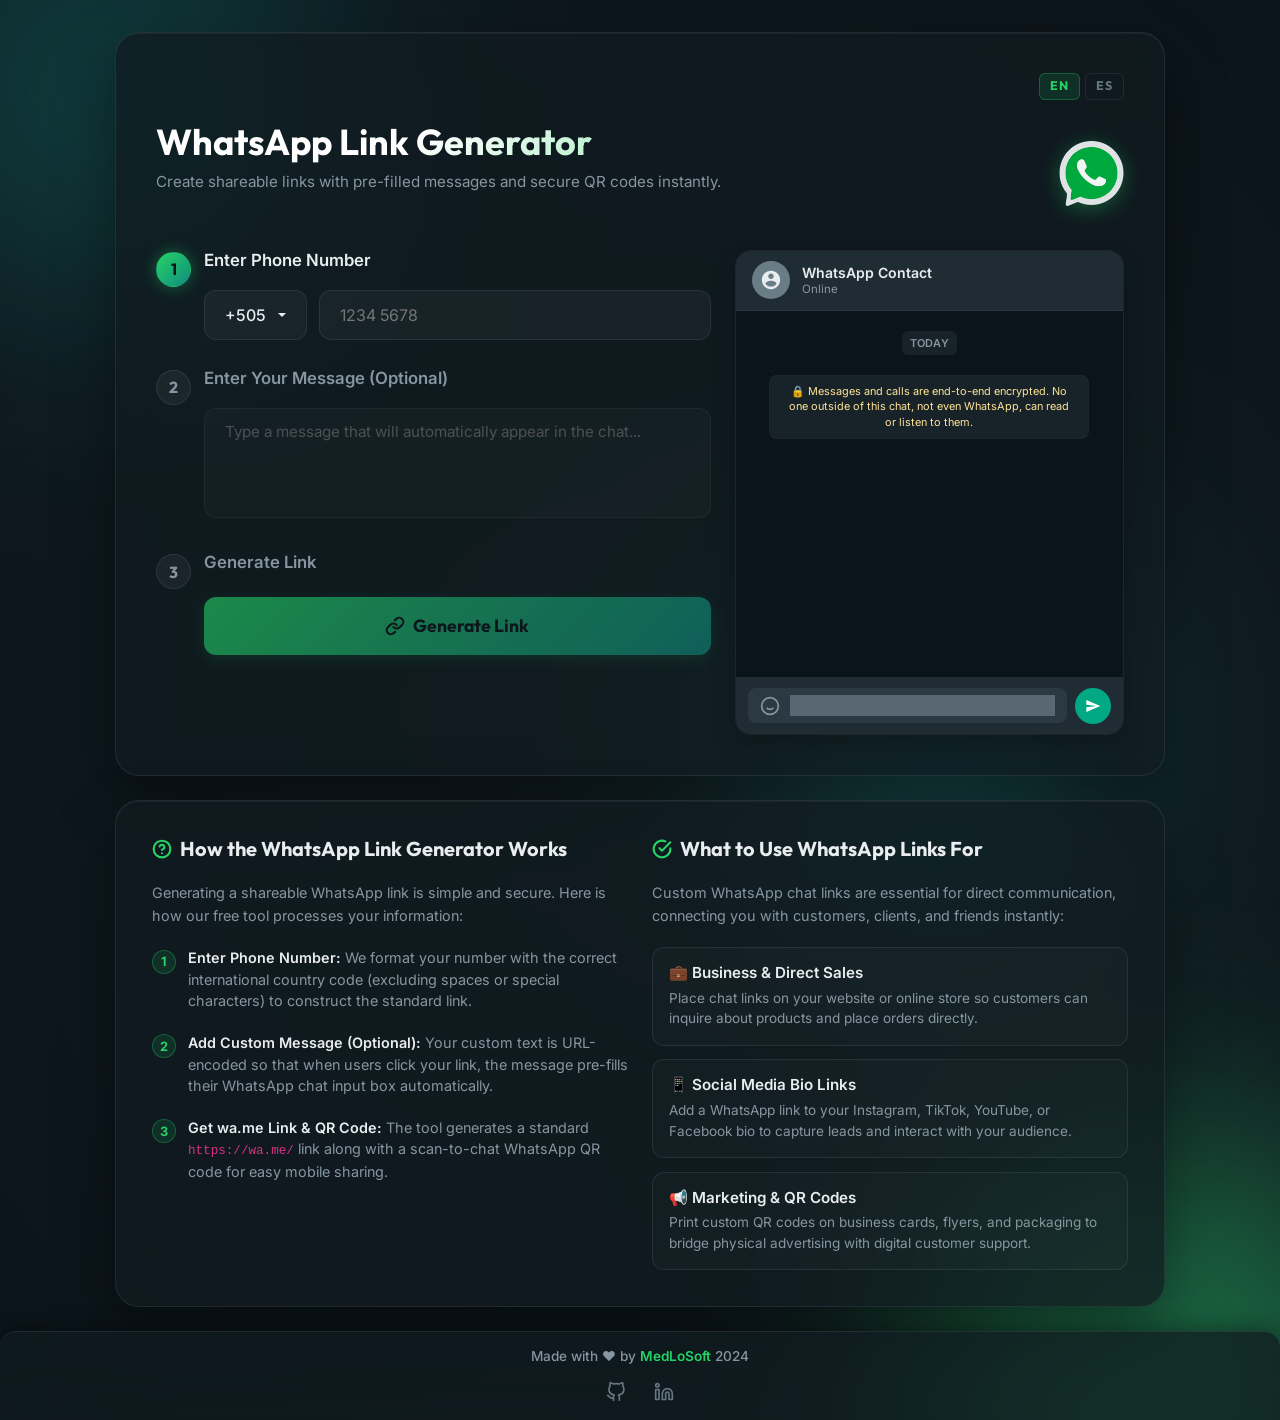
==== commit 43aacbda: "feat: add live WhatsApp chat preview panel to link generation workflow - added info section to impro" ====
--- a/index.html
+++ b/index.html
@@ -2,6 +2,7 @@
 <html lang="en">
 
 <head>
+    <link rel="icon" type="image/x-icon" href="/assets/favicon.ico">
     <title>Free WhatsApp Link Generator with QR Code | MedLoSoft</title>
 
     <meta name="viewport" content="width=device-width, initial-scale=1">
@@ -30,7 +31,7 @@
       "@context": "https://schema.org",
       "@type": "WebApplication",
       "name": "WhatsApp Link Generator",
-      "url": "https://romedlo.github.io/wa-link-generator/",
+      "url": "https://wa-link.medlosoft.site/",
       "description": "Generate free shareable WhatsApp chat links with custom prefilled messages and download QR codes.",
       "applicationCategory": "UtilityApplication",
       "operatingSystem": "All",
@@ -43,10 +44,10 @@
     </script>
 
     <!-- Canonical & Hreflang for multilingual SEO -->
-    <link rel="canonical" href="https://romedlo.github.io/wa-link-generator/">
-    <link rel="alternate" hreflang="en" href="https://romedlo.github.io/wa-link-generator/">
-    <link rel="alternate" hreflang="es" href="https://romedlo.github.io/wa-link-generator/es/">
-    <link rel="alternate" hreflang="x-default" href="https://romedlo.github.io/wa-link-generator/">
+    <link rel="canonical" href="https://wa-link.medlosoft.site/">
+    <link rel="alternate" hreflang="en" href="https://wa-link.medlosoft.site/">
+    <link rel="alternate" hreflang="es" href="https://wa-link.medlosoft.site/es/">
+    <link rel="alternate" hreflang="x-default" href="https://wa-link.medlosoft.site/">
 
     <link href="https://cdn.jsdelivr.net/npm/bootstrap@5.3.3/dist/css/bootstrap.min.css" rel="stylesheet"
         integrity="sha384-QWTKZyjpPEjISv5WaRU9OFeRpok6YctnYmDr5pNlyT2bRjXh0JMhjY6hW+ALEwIH" crossorigin="anonymous">
@@ -81,7 +82,9 @@
             </div>
         </header>
 
-        <form id="form-generate-url" class="stepper-container" autocomplete="off">
+        <div class="row">
+            <div class="col-lg-7">
+                <form id="form-generate-url" class="stepper-container" autocomplete="off">
             <!-- STEP 1: Phone Number -->
             <section class="step-card active" id="step-card-phone">
                 <div class="step-badge">1</div>
@@ -207,7 +210,117 @@
                 </div>
             </section>
         </form>
+            </div>
+            <div class="col-lg-5 d-none d-lg-block">
+                <div class="preview-column">
+                    <div class="mock-wa-card">
+                        <div class="mock-wa-header">
+                            <div class="mock-wa-avatar">
+                                <svg width="24" height="24" viewBox="0 0 24 24" fill="currentColor">
+                                    <path d="M12 2C6.48 2 2 6.48 2 12s4.48 10 10 10 10-4.48 10-10S17.52 2 12 2zm0 3c1.66 0 3 1.34 3 3s-1.34 3-3 3-3-1.34-3-3 1.34-3 3-3zm0 14.2c-2.5 0-4.71-1.28-6-3.22.03-1.99 4-3.08 6-3.08 1.99 0 5.97 1.09 6 3.08-1.29 1.94-3.5 3.22-6 3.22z"/>
+                                </svg>
+                            </div>
+                            <div class="mock-wa-info">
+                                <span id="preview-contact-name" class="mock-wa-name">WhatsApp Contact</span>
+                                <span class="mock-wa-status">Online</span>
+                            </div>
+                        </div>
+                        
+                        <div class="mock-wa-body">
+                            <div class="mock-wa-date">TODAY</div>
+                            
+                            <div class="mock-wa-bubble-system">
+                                🔒 Messages and calls are end-to-end encrypted. No one outside of this chat, not even WhatsApp, can read or listen to them.
+                            </div>
+                        </div>
+                        
+                        <div class="mock-wa-footer">
+                            <div class="mock-wa-input-wrapper">
+                                <div class="mock-wa-emoji-btn">
+                                    <svg width="20" height="20" viewBox="0 0 24 24" fill="none" stroke="currentColor" stroke-width="2">
+                                        <circle cx="12" cy="12" r="10"></circle>
+                                        <path d="M8 14s1.5 2 4 2 4-2 4-2"></path>
+                                        <line x1="9" y1="9" x2="9.01" y2="9"></line>
+                                        <line x1="15" y1="9" x2="15.01" y2="9"></line>
+                                    </svg>
+                                </div>
+                                <div id="preview-wa-input" class="mock-wa-input-field placeholder">Type a message</div>
+                            </div>
+                            <button class="mock-wa-send-btn" type="button">
+                                <svg width="18" height="18" viewBox="0 0 24 24" fill="currentColor">
+                                    <path d="M2.01 21L23 12 2.01 3 2 10l15 2-15 2z"/>
+                                </svg>
+                            </button>
+                        </div>
+                    </div>
+                </div>
+            </div>
+        </div>
     </main>
+
+    <!-- Info Section -->
+    <section class="info-section glass-card">
+        <div class="row">
+            <!-- How it works -->
+            <div class="col-md-6 mb-4 mb-md-0">
+                <h3 class="info-title">
+                    <svg width="20" height="20" viewBox="0 0 24 24" fill="none" stroke="var(--wa-green)" stroke-width="2.5" stroke-linecap="round" stroke-linejoin="round">
+                        <circle cx="12" cy="12" r="10"></circle>
+                        <path d="M9.09 9a3 3 0 0 1 5.83 1c0 2-3 3-3 3"></path>
+                        <line x1="12" y1="17" x2="12.01" y2="17"></line>
+                    </svg>
+                    How the WhatsApp Link Generator Works
+                </h3>
+                <p class="info-desc">Generating a shareable WhatsApp link is simple and secure. Here is how our free tool processes your information:</p>
+                <ul class="info-steps">
+                    <li>
+                        <span class="info-step-num">1</span>
+                        <div>
+                            <strong>Enter Phone Number:</strong> We format your number with the correct international country code (excluding spaces or special characters) to construct the standard link.
+                        </div>
+                    </li>
+                    <li>
+                        <span class="info-step-num">2</span>
+                        <div>
+                            <strong>Add Custom Message (Optional):</strong> Your custom text is URL-encoded so that when users click your link, the message pre-fills their WhatsApp chat input box automatically.
+                        </div>
+                    </li>
+                    <li>
+                        <span class="info-step-num">3</span>
+                        <div>
+                            <strong>Get wa.me Link & QR Code:</strong> The tool generates a standard <code>https://wa.me/</code> link along with a scan-to-chat WhatsApp QR code for easy mobile sharing.
+                        </div>
+                    </li>
+                </ul>
+            </div>
+            
+            <!-- What it can be used for -->
+            <div class="col-md-6">
+                <h3 class="info-title">
+                    <svg width="20" height="20" viewBox="0 0 24 24" fill="none" stroke="var(--wa-green)" stroke-width="2.5" stroke-linecap="round" stroke-linejoin="round">
+                        <path d="M22 11.08V12a10 10 0 1 1-5.93-9.14"></path>
+                        <polyline points="22 4 12 14.01 9 11.01"></polyline>
+                    </svg>
+                    What to Use WhatsApp Links For
+                </h3>
+                <p class="info-desc">Custom WhatsApp chat links are essential for direct communication, connecting you with customers, clients, and friends instantly:</p>
+                <div class="use-cases-grid">
+                    <div class="use-case-item">
+                        <h5>💼 Business & Direct Sales</h5>
+                        <p>Place chat links on your website or online store so customers can inquire about products and place orders directly.</p>
+                    </div>
+                    <div class="use-case-item">
+                        <h5>📱 Social Media Bio Links</h5>
+                        <p>Add a WhatsApp link to your Instagram, TikTok, YouTube, or Facebook bio to capture leads and interact with your audience.</p>
+                    </div>
+                    <div class="use-case-item">
+                        <h5>📢 Marketing & QR Codes</h5>
+                        <p>Print custom QR codes on business cards, flyers, and packaging to bridge physical advertising with digital customer support.</p>
+                    </div>
+                </div>
+            </div>
+        </div>
+    </section>
 
     <!-- App Footer -->
     <footer class="app-footer">
--- a/style.css
+++ b/style.css
@@ -765,4 +765,300 @@
 
         box-shadow: 0 -4px 20px rgba(0, 0, 0, 0.35);
     }
+}
+
+/* --- Info Section Styles --- */
+.info-section {
+    margin-top: 1.5rem;
+    margin-bottom: 1.5rem;
+    padding: 2.25rem;
+    width: 100%;
+    max-width: 900px;
+}
+
+.info-title {
+    font-family: 'Outfit', sans-serif;
+    font-weight: 700;
+    font-size: 1.25rem;
+    color: var(--text-primary);
+    margin-bottom: 1.25rem;
+    display: flex;
+    align-items: center;
+    gap: 0.5rem;
+}
+
+.info-desc {
+    color: var(--text-secondary);
+    font-size: 0.9rem;
+    line-height: 1.6;
+    margin-bottom: 1.25rem;
+}
+
+.info-steps {
+    list-style: none;
+    padding: 0;
+    margin: 0;
+    display: flex;
+    flex-direction: column;
+    gap: 1.25rem;
+}
+
+.info-steps li {
+    display: flex;
+    gap: 0.75rem;
+    font-size: 0.9rem;
+    line-height: 1.5;
+    color: var(--text-secondary);
+}
+
+.info-steps li strong {
+    color: var(--text-primary);
+    font-weight: 600;
+}
+
+.info-step-num {
+    flex-shrink: 0;
+    width: 1.5rem;
+    height: 1.5rem;
+    background: rgba(37, 211, 102, 0.12);
+    border: 1px solid rgba(37, 211, 102, 0.3);
+    color: var(--wa-green);
+    border-radius: 50%;
+    display: flex;
+    align-items: center;
+    justify-content: center;
+    font-weight: 700;
+    font-size: 0.8rem;
+    margin-top: 0.15rem;
+}
+
+.use-cases-grid {
+    display: flex;
+    flex-direction: column;
+    gap: 0.85rem;
+}
+
+.use-case-item {
+    background: rgba(255, 255, 255, 0.02);
+    border: 1px solid var(--card-border);
+    border-radius: var(--radius-md);
+    padding: 1rem;
+    transition: var(--transition-smooth);
+}
+
+.use-case-item:hover {
+    background: rgba(255, 255, 255, 0.04);
+    border-color: rgba(255, 255, 255, 0.12);
+    transform: translateY(-2px);
+}
+
+.use-case-item h5 {
+    font-size: 0.95rem;
+    font-weight: 600;
+    color: var(--text-primary);
+    margin-bottom: 0.35rem;
+}
+
+.use-case-item p {
+    color: var(--text-secondary);
+    font-size: 0.85rem;
+    line-height: 1.5;
+    margin: 0;
+}
+
+/* Mobile responsiveness adjustments */
+@media (max-width: 480px) {
+    .info-section {
+        padding: 1.5rem 1.15rem;
+        border-radius: var(--radius-lg);
+        margin-top: 1rem;
+        margin-bottom: 1rem;
+    }
+    
+    .info-title {
+        font-size: 1.15rem;
+    }
+}
+
+/* --- Desktop layout expansion for preview panel --- */
+@media (min-width: 992px) {
+    .glass-card {
+        max-width: 1050px;
+    }
+}
+
+/* --- Mock WhatsApp Preview Panel --- */
+.preview-column {
+    display: flex;
+    flex-direction: column;
+    justify-content: flex-start;
+    height: 100%;
+}
+
+.mock-wa-card {
+    background: #0b141a;
+    border: 1px solid var(--card-border);
+    border-radius: var(--radius-lg);
+    overflow: hidden;
+    display: flex;
+    flex-direction: column;
+    height: 485px;
+    box-shadow: var(--shadow-soft);
+    position: sticky;
+    top: 2.5rem;
+}
+
+.mock-wa-header {
+    background: #202c33;
+    padding: 0.65rem 1rem;
+    display: flex;
+    align-items: center;
+    gap: 0.75rem;
+    border-bottom: 1px solid rgba(255, 255, 255, 0.05);
+}
+
+.mock-wa-avatar {
+    width: 38px;
+    height: 38px;
+    background: #6a7c85;
+    color: #e9edef;
+    border-radius: 50%;
+    display: flex;
+    align-items: center;
+    justify-content: center;
+}
+
+.mock-wa-avatar svg {
+    width: 22px;
+    height: 22px;
+}
+
+.mock-wa-info {
+    display: flex;
+    flex-direction: column;
+    line-height: 1.25;
+}
+
+.mock-wa-name {
+    font-size: 0.88rem;
+    font-weight: 600;
+    color: #e9edef;
+    white-space: nowrap;
+    overflow: hidden;
+    text-overflow: ellipsis;
+    max-width: 220px;
+}
+
+.mock-wa-status {
+    font-size: 0.72rem;
+    color: #8696a0;
+}
+
+.mock-wa-body {
+    flex: 1;
+    background-color: #0b141a;
+    /* Clean, subtle repeating radial pattern mimicking WhatsApp wallpaper doodles */
+    background-image: radial-gradient(rgba(255, 255, 255, 0.02) 1.5px, transparent 0);
+    background-size: 24px 24px;
+    padding: 1.25rem 1rem;
+    overflow-y: auto;
+    display: flex;
+    flex-direction: column;
+    gap: 0.75rem;
+}
+
+.mock-wa-date {
+    align-self: center;
+    background: #182229;
+    color: #8696a0;
+    font-size: 0.68rem;
+    padding: 0.25rem 0.5rem;
+    border-radius: 6px;
+    text-transform: uppercase;
+    letter-spacing: 0.03em;
+    font-weight: 600;
+    margin-bottom: 0.5rem;
+}
+
+.mock-wa-bubble-system {
+    align-self: center;
+    background: #182229;
+    color: #ffe596;
+    font-size: 0.68rem;
+    line-height: 1.4;
+    padding: 0.5rem 0.75rem;
+    border-radius: 8px;
+    text-align: center;
+    max-width: 90%;
+    margin-bottom: 0.75rem;
+    border: 1px solid rgba(255, 255, 255, 0.02);
+}
+.mock-wa-footer {
+    background: #202c33;
+    padding: 0.65rem 0.75rem;
+    display: flex;
+    align-items: center;
+    gap: 0.5rem;
+}
+
+.mock-wa-input-wrapper {
+    flex: 1;
+    background: #2a3942;
+    border-radius: 8px;
+    display: flex;
+    align-items: center;
+    padding: 0.45rem 0.75rem;
+    min-width: 0;
+}
+
+.mock-wa-emoji-btn {
+    color: #8696a0;
+    margin-right: 0.65rem;
+    display: flex;
+    align-items: center;
+}
+
+.mock-wa-emoji-btn svg {
+    width: 20px;
+    height: 20px;
+}
+
+.mock-wa-input-field {
+    flex: 1;
+    color: #d1d7db;
+    font-size: 0.88rem;
+    white-space: nowrap;
+    overflow: hidden;
+    text-overflow: ellipsis;
+    min-width: 0;
+    user-select: none;
+}
+
+.mock-wa-input-field.placeholder {
+    color: #8696a0;
+}
+
+.mock-wa-send-btn {
+    width: 36px;
+    height: 36px;
+    background: #00a884;
+    color: #ffffff;
+    border: none;
+    border-radius: 50%;
+    display: flex;
+    align-items: center;
+    justify-content: center;
+    cursor: pointer;
+    flex-shrink: 0;
+    transition: var(--transition-smooth);
+}
+
+.mock-wa-send-btn svg {
+    width: 16px;
+    height: 16px;
+}
+
+.mock-wa-send-btn:hover {
+    transform: scale(1.05);
+    filter: brightness(1.08);
 }
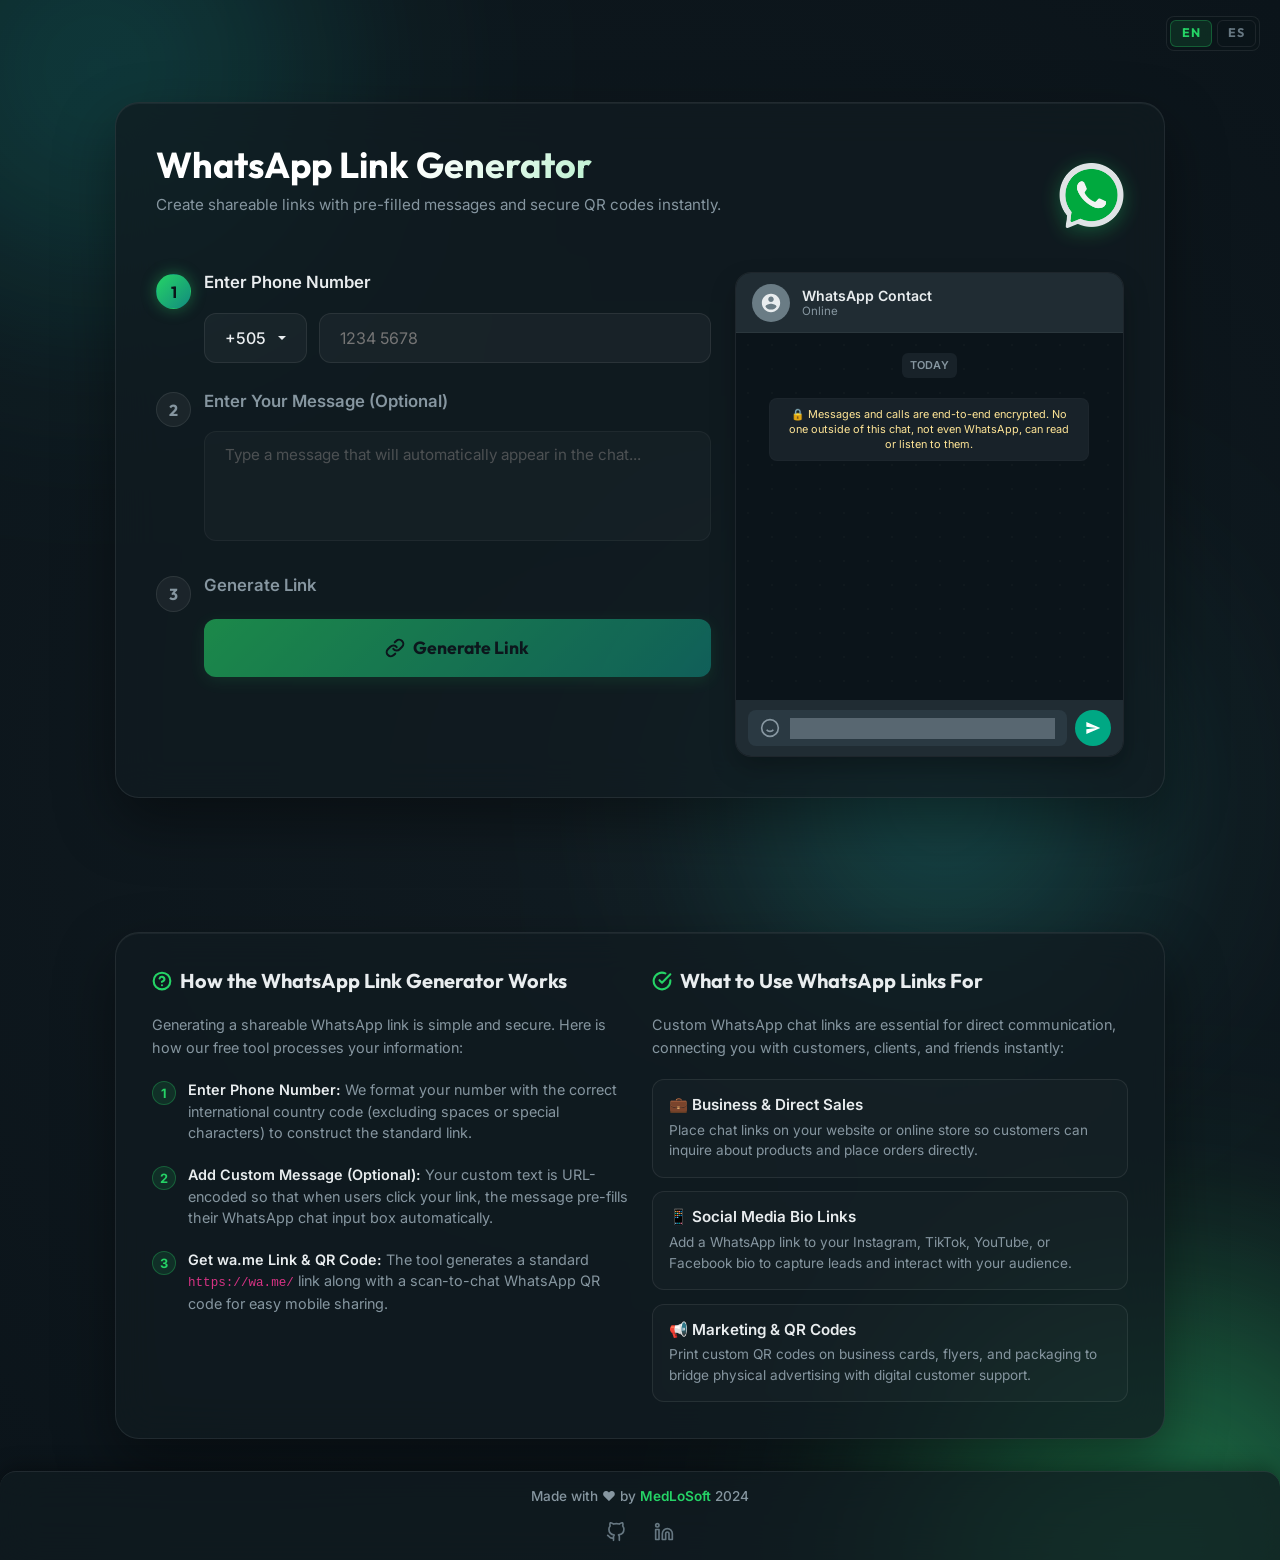
==== commit f4143bdc: "feat:  implement IP-based country code detection and phone number formatting and validation" ====
--- a/index.html
+++ b/index.html
@@ -62,13 +62,15 @@
         <div class="blob blob-3"></div>
     </div>
 
-    <!-- Main Container Card -->
-    <main class="glass-card">
-        <!-- Language Switcher -->
-        <nav class="lang-switcher" aria-label="Language selector">
-            <span class="lang-btn lang-active" aria-current="true">EN</span>
-            <a href="./es/" class="lang-btn" hreflang="es" lang="es">ES</a>
-        </nav>
+    <!-- Language Switcher (global, top-right) -->
+    <nav class="lang-switcher" aria-label="Language selector">
+        <span class="lang-btn lang-active" aria-current="true">EN</span>
+        <a href="./es/" class="lang-btn" hreflang="es" lang="es">ES</a>
+    </nav>
+
+    <!-- Main Container Card inside Viewport -->
+    <div class="main-viewport">
+        <main class="glass-card">
 
         <header class="text-center text-sm-start d-flex flex-column flex-sm-row align-items-center gap-3 mb-4">
             <div class="flex-grow-1">
@@ -256,10 +258,11 @@
                 </div>
             </div>
         </div>
-    </main>
+        </main>
+    </div>
 
     <!-- Info Section -->
-    <section class="info-section glass-card">
+    <section class="info-section glass-card reveal-on-scroll">
         <div class="row">
             <!-- How it works -->
             <div class="col-md-6 mb-4 mb-md-0">
@@ -350,6 +353,20 @@
         integrity="sha384-YvpcrYf0tY3lHB60NNkmXc5s9fDVZLESaAA55NDzOxhy9GkcIdslK1eN7N6jIeHz"
         crossorigin="anonymous"></script>
     <script src="main.js"></script>
+    <script>
+        const observer = new IntersectionObserver(
+            (entries) => {
+                for (const entry of entries) {
+                    if (entry.isIntersecting) {
+                        entry.target.classList.add('is-visible');
+                        observer.unobserve(entry.target);
+                    }
+                }
+            },
+            { threshold: 0.1 }
+        );
+        document.querySelectorAll('.reveal-on-scroll').forEach(el => observer.observe(el));
+    </script>
 </body>
 
 </html>
--- a/style.css
+++ b/style.css
@@ -36,7 +36,19 @@
     justify-content: flex-start;
     overflow-x: hidden;
     position: relative;
-    padding: 2rem 1rem 0;
+    padding: 0;
+}
+
+/* --- Viewport Wrapper for Generator --- */
+.main-viewport {
+    min-height: 100vh;
+    width: 100%;
+    display: flex;
+    flex-direction: column;
+    align-items: center;
+    justify-content: center;
+    padding: 2.5rem 1.25rem;
+    box-sizing: border-box;
 }
 
 
@@ -272,6 +284,10 @@
     cursor: pointer;
     font-size: 0.9rem;
     transition: background 0.2s ease;
+    background: transparent;
+    border: none;
+    width: 100%;
+    text-align: left;
 }
 
 .country-item:hover {
@@ -564,12 +580,20 @@
     gap: 0.4rem;
 }
 
-/* --- Language Switcher --- */
+/* --- Language Switcher (fixed, global top-right) --- */
 .lang-switcher {
-    display: flex;
-    justify-content: flex-end;
+    position: fixed;
+    top: 1rem;
+    right: 1.25rem;
+    z-index: 100;
+    display: flex;
     gap: 0.3rem;
-    margin-bottom: 1.25rem;
+    background: rgba(11, 20, 26, 0.65);
+    backdrop-filter: blur(12px);
+    -webkit-backdrop-filter: blur(12px);
+    border: 1px solid var(--card-border);
+    border-radius: 8px;
+    padding: 0.2rem;
 }
 
 .lang-btn {
@@ -619,10 +643,7 @@
 .app-footer {
     z-index: 10;
     margin-top: auto;
-    /* break out of body's 1rem side padding so footer spans full viewport width */
-    width: calc(100% + 2rem);
-    margin-left: -1rem;
-    margin-right: -1rem;
+    width: 100%;
     color: var(--text-secondary);
     font-size: 0.85rem;
     font-weight: 500;
@@ -769,10 +790,9 @@
 
 /* --- Info Section Styles --- */
 .info-section {
-    margin-top: 1.5rem;
-    margin-bottom: 1.5rem;
+    margin: 2rem auto;
     padding: 2.25rem;
-    width: 100%;
+    width: calc(100% - 2.5rem);
     max-width: 900px;
 }
 
@@ -904,8 +924,6 @@
     flex-direction: column;
     height: 485px;
     box-shadow: var(--shadow-soft);
-    position: sticky;
-    top: 2.5rem;
 }
 
 .mock-wa-header {
@@ -1061,4 +1079,29 @@
 .mock-wa-send-btn:hover {
     transform: scale(1.05);
     filter: brightness(1.08);
+}
+
+/* --- Scroll Reveal for Info Section --- */
+
+/* Initial hidden state */
+.reveal-on-scroll {
+    opacity: 0;
+    transform: translateY(40px);
+    transition: opacity 0.6s cubic-bezier(0.4, 0, 0.2, 1),
+                transform 0.6s cubic-bezier(0.4, 0, 0.2, 1);
+}
+
+/* JS fallback: add .is-visible when IntersectionObserver fires */
+.reveal-on-scroll.is-visible {
+    opacity: 1;
+    transform: translateY(0);
+}
+
+@media (prefers-reduced-motion: reduce) {
+    .reveal-on-scroll,
+    .reveal-on-scroll.is-visible {
+        opacity: 1;
+        transform: none;
+        transition: none;
+    }
 }
